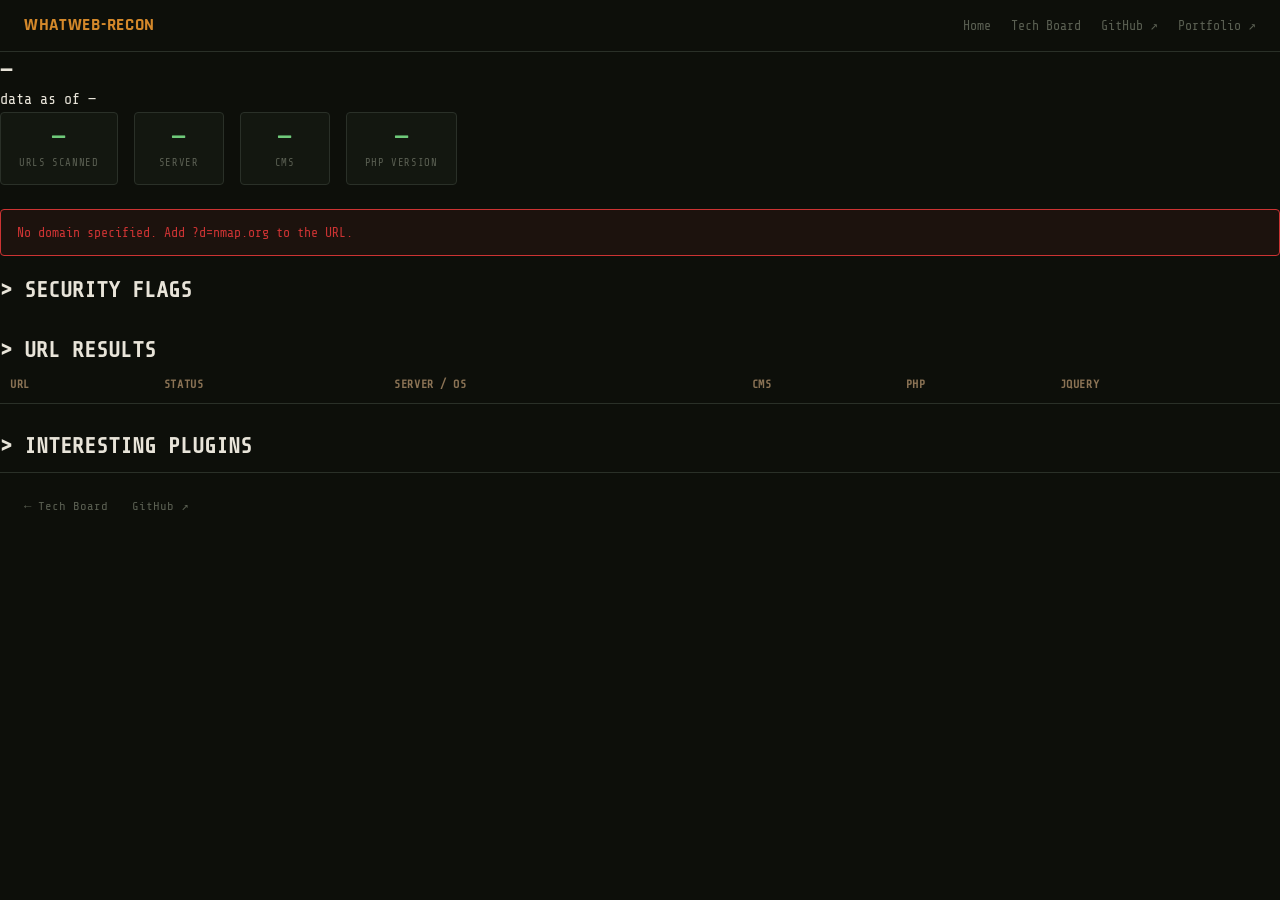
==== web/domain.html @ 3bff7454 "feat: initial build -- Tech Board, submission pipeline, 18-file standard" ====
<!DOCTYPE html>
<html lang="en">
<head>
  <meta charset="UTF-8">
  <meta name="viewport" content="width=device-width, initial-scale=1.0">
  <title>Domain Detail — WhatWeb Recon</title>
  <link rel="preconnect" href="https://fonts.googleapis.com">
  <link rel="preconnect" href="https://fonts.gstatic.com" crossorigin>
  <link href="https://fonts.googleapis.com/css2?family=Share+Tech+Mono&family=Rajdhani:wght@400;600;700&display=swap" rel="stylesheet">
  <link rel="stylesheet" href="assets/css/style.css">
</head>
<body>

<nav>
  <a class="nav-brand" href="index.html">WHATWEB-RECON</a>
  <div class="nav-links">
    <a href="index.html">Home</a>
    <a href="tech-board.html">Tech Board</a>
    <a href="https://github.com/fmfalgun/whatweb-recon" target="_blank" rel="noopener noreferrer">GitHub ↗</a>
    <a href="https://fmfalgun.github.io" target="_blank" rel="noopener noreferrer">Portfolio ↗</a>
  </div>
</nav>

<section class="domain-header">
  <h1 id="domain-title">—</h1>
  <p id="queried-at-line">data as of <span id="queried-at">—</span></p>
</section>

<div id="stats-row" class="stats-row">
  <div class="stat-badge"><span class="stat-value" id="stat-url-count">—</span><span class="stat-label">URLs Scanned</span></div>
  <div class="stat-badge"><span class="stat-value" id="stat-server">—</span><span class="stat-label">Server</span></div>
  <div class="stat-badge"><span class="stat-value" id="stat-cms">—</span><span class="stat-label">CMS</span></div>
  <div class="stat-badge"><span class="stat-value" id="stat-php">—</span><span class="stat-label">PHP Version</span></div>
</div>

<div id="error-box"><span id="error-message"></span></div>

<section class="section" id="section-exposure">
  <h2 class="section-title">&gt; SECURITY FLAGS</h2>
  <div id="exposure-flags-row" class="exposure-flags-row">
    <!-- JS injects flag badges: xmlrpc / cPanel / WHM / phpMyAdmin / phpPgAdmin -->
  </div>
</section>

<section class="section" id="section-results">
  <h2 class="section-title">&gt; URL RESULTS</h2>
  <table class="results-table" id="results-table">
    <thead>
      <tr>
        <th>URL</th>
        <th>Status</th>
        <th>Server / OS</th>
        <th>CMS</th>
        <th>PHP</th>
        <th>jQuery</th>
      </tr>
    </thead>
    <tbody id="results-tbody"><!-- JS fills this --></tbody>
  </table>
</section>

<section class="section" id="section-plugins">
  <h2 class="section-title">&gt; INTERESTING PLUGINS</h2>
  <div id="plugins-list" class="plugins-list"><!-- JS fills --></div>
</section>

<footer class="site-footer">
  <a href="tech-board.html">← Tech Board</a>
  <a href="https://github.com/fmfalgun/whatweb-recon" target="_blank" rel="noopener noreferrer">GitHub ↗</a>
</footer>

<script src="assets/js/domain.js"></script>
</body>
</html>
---- web/assets/css/style.css ----
/* =========================================================
   whatweb-recon — style.css
   ========================================================= */

/* ---------------------------------------------------------
   CSS variables
   --------------------------------------------------------- */
:root {
  --black:        #0D0F0A;
  --card:         #131710;
  --border:       #2A3028;
  --cream:        #E8E4D9;
  --dim:          #5A5F52;
  --amber:        #D4882A;
  --khaki:        #8B7355;
  --green:        #6FCA7A;
  --blue:         #7AA8CA;
  --red:          #CC3333;
  --font-mono:    'Share Tech Mono', 'Courier New', monospace;
  --font-display: 'Rajdhani', sans-serif;
}

/* ---------------------------------------------------------
   Reset / base
   --------------------------------------------------------- */
*, *::before, *::after {
  box-sizing: border-box;
  margin: 0;
  padding: 0;
}

html, body {
  background: var(--black);
  color: var(--cream);
  font-family: var(--font-mono);
  font-size: 15px;
  line-height: 1.6;
  min-height: 100vh;
}

a {
  color: var(--amber);
  text-decoration: none;
}

a:hover {
  text-decoration: underline;
}

/* ---------------------------------------------------------
   Nav
   --------------------------------------------------------- */
nav {
  position: sticky;
  top: 0;
  z-index: 100;
  display: flex;
  align-items: center;
  justify-content: space-between;
  background: var(--black);
  border-bottom: 1px solid var(--border);
  padding: 0 24px;
  height: 52px;
}

.nav-brand {
  color: var(--amber);
  font-family: var(--font-display);
  font-weight: 700;
  font-size: 1.15rem;
  text-decoration: none;
  letter-spacing: 0.04em;
}

.nav-brand:hover {
  text-decoration: none;
  opacity: 0.85;
}

.nav-links {
  display: flex;
  align-items: center;
  gap: 20px;
  list-style: none;
}

.nav-links a {
  color: var(--dim);
  text-decoration: none;
  font-size: 0.88rem;
  transition: color 0.15s;
}

.nav-links a:hover {
  color: var(--amber);
  text-decoration: none;
}

.nav-active {
  color: var(--amber) !important;
}

/* ---------------------------------------------------------
   Hero
   --------------------------------------------------------- */
.hero {
  background: var(--black);
  text-align: center;
  padding: 60px 20px;
  border-bottom: 1px solid var(--border);
}

.hero h1 {
  font-family: var(--font-display);
  font-size: 2.5rem;
  font-weight: 700;
  color: var(--cream);
  letter-spacing: 0.02em;
  margin-bottom: 12px;
}

.hero h1 span {
  color: var(--amber);
}

.hero-tagline {
  color: var(--dim);
  font-size: 0.95rem;
  margin-bottom: 28px;
  max-width: 560px;
  margin-left: auto;
  margin-right: auto;
}

.install-block {
  display: inline-block;
  background: var(--card);
  border: 1px solid var(--border);
  border-radius: 4px;
  padding: 10px 20px;
  margin-bottom: 28px;
  font-family: var(--font-mono);
  font-size: 0.88rem;
}

.install-cmd {
  color: var(--dim);
  letter-spacing: 0.02em;
}

.hero-cta-row {
  display: flex;
  align-items: center;
  justify-content: center;
  gap: 14px;
  flex-wrap: wrap;
}

.cta-btn {
  display: inline-block;
  background: var(--amber);
  color: var(--black);
  font-family: var(--font-display);
  font-weight: 700;
  font-size: 0.95rem;
  padding: 10px 24px;
  border-radius: 4px;
  text-decoration: none;
  letter-spacing: 0.03em;
  transition: opacity 0.15s;
}

.cta-btn:hover {
  opacity: 0.88;
  text-decoration: none;
}

.cta-ghost {
  display: inline-block;
  border: 1px solid var(--amber);
  color: var(--amber);
  font-family: var(--font-display);
  font-weight: 600;
  font-size: 0.95rem;
  padding: 10px 24px;
  border-radius: 4px;
  text-decoration: none;
  letter-spacing: 0.03em;
  transition: background 0.15s;
}

.cta-ghost:hover {
  background: rgba(212, 136, 42, 0.08);
  text-decoration: none;
}

/* ---------------------------------------------------------
   Layout — two-column grid (aside + main)
   --------------------------------------------------------- */
.layout {
  display: grid;
  grid-template-columns: 260px 1fr;
  gap: 0;
  max-width: 1280px;
  margin: 0 auto;
  padding: 32px 24px;
  align-items: start;
}

.info-panel {
  position: sticky;
  top: 60px;
  padding-right: 28px;
}

.panel-block {
  margin-bottom: 28px;
}

.panel-heading {
  font-family: var(--font-display);
  font-weight: 700;
  font-size: 0.8rem;
  color: var(--dim);
  text-transform: uppercase;
  letter-spacing: 0.08em;
  margin-bottom: 8px;
  border-bottom: 1px solid var(--border);
  padding-bottom: 4px;
}

.panel-text {
  color: var(--dim);
  font-size: 0.82rem;
  line-height: 1.65;
}

.panel-list {
  list-style: none;
  padding: 0;
  margin: 0;
}

.panel-list li {
  color: var(--dim);
  font-size: 0.82rem;
  padding: 3px 0;
  border-bottom: 1px solid var(--border);
}

.panel-list li:last-child {
  border-bottom: none;
}

.inline-code {
  font-family: var(--font-mono);
  font-size: 0.8rem;
  background: var(--card);
  border: 1px solid var(--border);
  border-radius: 3px;
  padding: 1px 5px;
  color: var(--green);
}

.home-main {
  min-width: 0;
}

.home-panel {
  background: var(--card);
  border: 1px solid var(--border);
  border-radius: 4px;
  padding: 20px;
  margin-bottom: 24px;
}

/* ---------------------------------------------------------
   Architecture diagram
   --------------------------------------------------------- */
.arch-diagram {
  display: flex;
  flex-direction: column;
  align-items: center;
  gap: 6px;
  padding: 16px 0;
}

.arch-box {
  background: var(--card);
  border: 1px solid var(--border);
  padding: 8px 16px;
  text-align: center;
  border-radius: 4px;
  font-family: var(--font-mono);
  font-size: 0.8rem;
  color: var(--cream);
  min-width: 180px;
}

.arch-arrow {
  color: var(--dim);
  font-size: 1rem;
  line-height: 1;
}

.arch-cache {
  border-color: var(--khaki);
}

.arch-sub {
  font-size: 0.7rem;
  color: var(--dim);
  margin-top: 2px;
}

.input-box {
  border-color: var(--amber);
}

.output-box {
  border-color: var(--green);
}

.engine-box {
  border-color: var(--blue);
}

.cache-label {
  color: var(--khaki);
  font-size: 0.8rem;
}

.cache-sub {
  color: var(--dim);
  font-size: 0.7rem;
}

/* ---------------------------------------------------------
   Code blocks
   --------------------------------------------------------- */
.code-block {
  background: var(--card);
  border: 1px solid var(--border);
  padding: 16px;
  font-family: var(--font-mono);
  font-size: 0.82rem;
  white-space: pre;
  overflow-x: auto;
  color: var(--green);
  border-radius: 4px;
  line-height: 1.55;
}

.code-comment {
  color: var(--dim);
}

.json-key {
  color: var(--blue);
}

.json-str {
  color: var(--amber);
}

.json-bool {
  color: var(--red);
}

.json-num {
  color: var(--green);
}

/* ---------------------------------------------------------
   Board header, stats, search
   --------------------------------------------------------- */
.board-header {
  display: flex;
  align-items: baseline;
  justify-content: space-between;
  flex-wrap: wrap;
  gap: 12px;
  margin-bottom: 16px;
}

.board-stats {
  display: flex;
  align-items: center;
  gap: 20px;
  flex-wrap: wrap;
}

.board-stats .stat-badge {
  display: flex;
  flex-direction: column;
  align-items: center;
}

.board-stats .stat-value {
  font-family: var(--font-display);
  font-size: 1.4rem;
  font-weight: 700;
  color: var(--green);
  line-height: 1.1;
}

.board-stats .stat-label {
  font-size: 0.7rem;
  color: var(--dim);
  text-transform: uppercase;
  letter-spacing: 0.06em;
}

.board-search-row {
  margin-bottom: 20px;
}

.board-search {
  width: 100%;
  background: var(--card);
  border: 1px solid var(--border);
  border-radius: 4px;
  padding: 9px 14px;
  font-family: var(--font-mono);
  font-size: 0.88rem;
  color: var(--cream);
  outline: none;
  transition: border-color 0.15s;
}

.board-search::placeholder {
  color: var(--dim);
}

.board-search:focus {
  border-color: var(--amber);
  outline: 2px solid rgba(212, 136, 42, 0.25);
  outline-offset: 0;
}

/* ---------------------------------------------------------
   Tech Board grid
   --------------------------------------------------------- */
.tech-board-grid {
  display: grid;
  grid-template-columns: repeat(auto-fill, minmax(320px, 1fr));
  gap: 16px;
}

.tech-card {
  background: var(--card);
  border: 1px solid var(--border);
  border-radius: 4px;
  padding: 16px;
  display: flex;
  flex-direction: column;
  gap: 10px;
  transition: border-color 0.15s;
}

.tech-card:hover {
  border-color: var(--amber);
}

.tech-card-header {
  display: flex;
  align-items: center;
  justify-content: space-between;
  gap: 10px;
}

.tech-card-domain {
  color: var(--amber);
  font-family: var(--font-display);
  font-weight: 700;
  font-size: 1.1rem;
  text-decoration: none;
  letter-spacing: 0.02em;
  overflow: hidden;
  text-overflow: ellipsis;
  white-space: nowrap;
}

.tech-card-domain:hover {
  text-decoration: underline;
}

.tech-card-meta {
  display: flex;
  align-items: flex-start;
  gap: 14px;
  flex-wrap: wrap;
}

.meta-item {
  display: flex;
  flex-direction: column;
  gap: 2px;
}

.meta-label {
  color: var(--dim);
  font-size: 0.75rem;
  display: block;
  text-transform: lowercase;
  letter-spacing: 0.04em;
}

.tech-card-footer {
  display: flex;
  align-items: center;
  justify-content: space-between;
  gap: 10px;
  margin-top: auto;
  padding-top: 6px;
  border-top: 1px solid var(--border);
}

.submitter {
  color: var(--dim);
  font-size: 0.78rem;
  overflow: hidden;
  text-overflow: ellipsis;
  white-space: nowrap;
}

.card-detail-link {
  color: var(--amber);
  text-decoration: none;
  font-size: 0.8rem;
  white-space: nowrap;
  flex-shrink: 0;
}

.card-detail-link:hover {
  text-decoration: underline;
}

/* ---------------------------------------------------------
   Badges (shared base)
   --------------------------------------------------------- */
.method-badge,
.cms-badge,
.php-badge,
.server-badge,
.url-count {
  font-size: 0.72rem;
  padding: 2px 6px;
  border-radius: 3px;
  font-family: var(--font-mono);
  display: inline-block;
  border: 1px solid transparent;
  line-height: 1.5;
}

/* Method badges */
.method-whatweb {
  color: var(--green);
  border-color: var(--green);
}

.method-fallback {
  color: var(--amber);
  border-color: var(--amber);
}

/* CMS badges */
.cms-none {
  color: var(--dim);
  border-color: transparent;
}

.cms-wordpress {
  color: var(--blue);
  border-color: var(--blue);
}

.cms-other {
  color: var(--green);
  border-color: var(--green);
}

/* PHP badges */
.php-none {
  color: var(--dim);
  border-color: transparent;
}

.php-ok {
  color: var(--green);
  border-color: transparent;
}

.php-eol {
  color: var(--red);
  border-color: var(--red);
  font-weight: bold;
}

/* Server / URL badges */
.server-badge {
  color: var(--blue);
  border-color: transparent;
}

.url-count {
  color: var(--dim);
  border-color: transparent;
}

/* ---------------------------------------------------------
   Plugin tags
   --------------------------------------------------------- */
.plugin-tags {
  display: flex;
  flex-wrap: wrap;
  gap: 6px;
  margin-top: 8px;
}

.plugin-tag {
  font-size: 0.72rem;
  padding: 2px 7px;
  border-radius: 3px;
  font-family: var(--font-mono);
  border: 1px solid var(--border);
  color: var(--dim);
  display: inline-block;
}

.plugin-warn {
  color: var(--amber);
  border-color: var(--amber);
}

/* ---------------------------------------------------------
   Stats row (domain.html)
   --------------------------------------------------------- */
#stats-row,
.stats-row {
  display: flex;
  flex-wrap: wrap;
  align-items: flex-start;
  gap: 16px;
  margin-bottom: 24px;
}

.stat-badge {
  display: flex;
  flex-direction: column;
  align-items: center;
  background: var(--card);
  border: 1px solid var(--border);
  border-radius: 4px;
  padding: 12px 18px;
  min-width: 90px;
}

.stat-value {
  font-family: var(--font-display);
  font-size: 1.6rem;
  font-weight: 700;
  color: var(--green);
  line-height: 1.1;
}

.stat-label {
  font-size: 0.7rem;
  color: var(--dim);
  text-transform: uppercase;
  letter-spacing: 0.06em;
  margin-top: 4px;
}

/* ---------------------------------------------------------
   Exposure flags
   --------------------------------------------------------- */
.exposure-flags-row {
  display: flex;
  flex-wrap: wrap;
  gap: 8px;
  margin-bottom: 24px;
}

.flag-badge {
  font-size: 0.78rem;
  padding: 4px 10px;
  border-radius: 3px;
  font-family: var(--font-mono);
  border: 1px solid transparent;
  display: inline-block;
}

.flag-exposed {
  color: var(--red);
  border-color: var(--red);
}

.flag-safe {
  color: var(--green);
  border-color: var(--green);
}

/* ---------------------------------------------------------
   Results table
   --------------------------------------------------------- */
.results-table {
  width: 100%;
  border-collapse: collapse;
  font-family: var(--font-mono);
  font-size: 0.82rem;
  margin-bottom: 24px;
}

.results-table thead th {
  color: var(--khaki);
  font-size: 0.78rem;
  font-weight: 600;
  text-align: left;
  padding: 8px 10px;
  border-bottom: 1px solid var(--border);
  text-transform: uppercase;
  letter-spacing: 0.05em;
  white-space: nowrap;
}

.results-table tbody tr {
  border-bottom: 1px solid var(--border);
  transition: background 0.1s;
}

.results-table tbody tr:hover {
  background: var(--card);
}

.results-table tbody td {
  padding: 8px 10px;
  color: var(--cream);
  vertical-align: top;
}

.td-url {
  word-break: break-all;
  max-width: 260px;
}

.td-status {
  font-weight: bold;
  white-space: nowrap;
}

.td-server { color: var(--blue); }
.td-cms    { color: var(--cream); }
.td-php    { white-space: nowrap; }
.td-jquery { color: var(--dim); }

.status-2xx   { color: var(--green); }
.status-3xx   { color: var(--amber); }
.status-other { color: var(--dim); }

.php-eol-cell {
  color: var(--red);
  font-weight: bold;
}

/* ---------------------------------------------------------
   Plugins list
   --------------------------------------------------------- */
.plugins-list {
  display: flex;
  flex-wrap: wrap;
  gap: 8px;
  margin-top: 8px;
}

.empty {
  color: var(--dim);
  font-style: italic;
  font-size: 0.85rem;
}

/* ---------------------------------------------------------
   HOF CTA card
   --------------------------------------------------------- */
.hof-cta-card {
  background: var(--card);
  border: 1px solid var(--border);
  border-radius: 4px;
  padding: 20px 24px;
  margin-bottom: 24px;
}

.hof-cta-label {
  font-family: var(--font-display);
  font-weight: 700;
  font-size: 1rem;
  color: var(--amber);
  margin-bottom: 6px;
}

.hof-cta-desc {
  color: var(--dim);
  font-size: 0.85rem;
  line-height: 1.6;
}

/* ---------------------------------------------------------
   Error box
   --------------------------------------------------------- */
#error-box {
  display: none;
  border: 1px solid var(--red);
  color: var(--red);
  background: rgba(204, 51, 51, 0.08);
  padding: 12px 16px;
  border-radius: 4px;
  margin: 16px 0;
  font-size: 0.88rem;
}

/* ---------------------------------------------------------
   Footer
   --------------------------------------------------------- */
.site-footer {
  display: flex;
  flex-direction: row;
  align-items: center;
  gap: 24px;
  flex-wrap: wrap;
  border-top: 1px solid var(--border);
  padding: 24px;
  color: var(--dim);
  font-size: 0.82rem;
  margin-top: auto;
}

.site-footer a {
  color: var(--dim);
  text-decoration: none;
  transition: color 0.15s;
}

.site-footer a:hover {
  color: var(--amber);
  text-decoration: none;
}

/* ---------------------------------------------------------
   Responsive — tablet (≤ 900px)
   --------------------------------------------------------- */
@media (max-width: 900px) {
  .layout {
    grid-template-columns: 1fr;
    padding: 20px 16px;
  }

  .info-panel {
    position: static;
    padding-right: 0;
    margin-bottom: 24px;
  }
}

/* ---------------------------------------------------------
   Responsive — mobile (≤ 600px)
   --------------------------------------------------------- */
@media (max-width: 600px) {
  nav {
    flex-direction: column;
    height: auto;
    padding: 10px 16px;
    gap: 8px;
  }

  .nav-links {
    gap: 12px;
  }

  .hero {
    padding: 36px 16px;
  }

  .hero h1 {
    font-size: 1.7rem;
  }

  .tech-board-grid {
    grid-template-columns: 1fr;
  }

  .layout {
    padding: 16px 12px;
  }

  .results-table {
    font-size: 0.75rem;
  }

  .results-table thead th,
  .results-table tbody td {
    padding: 6px 6px;
  }

  .td-url {
    max-width: 140px;
  }
}
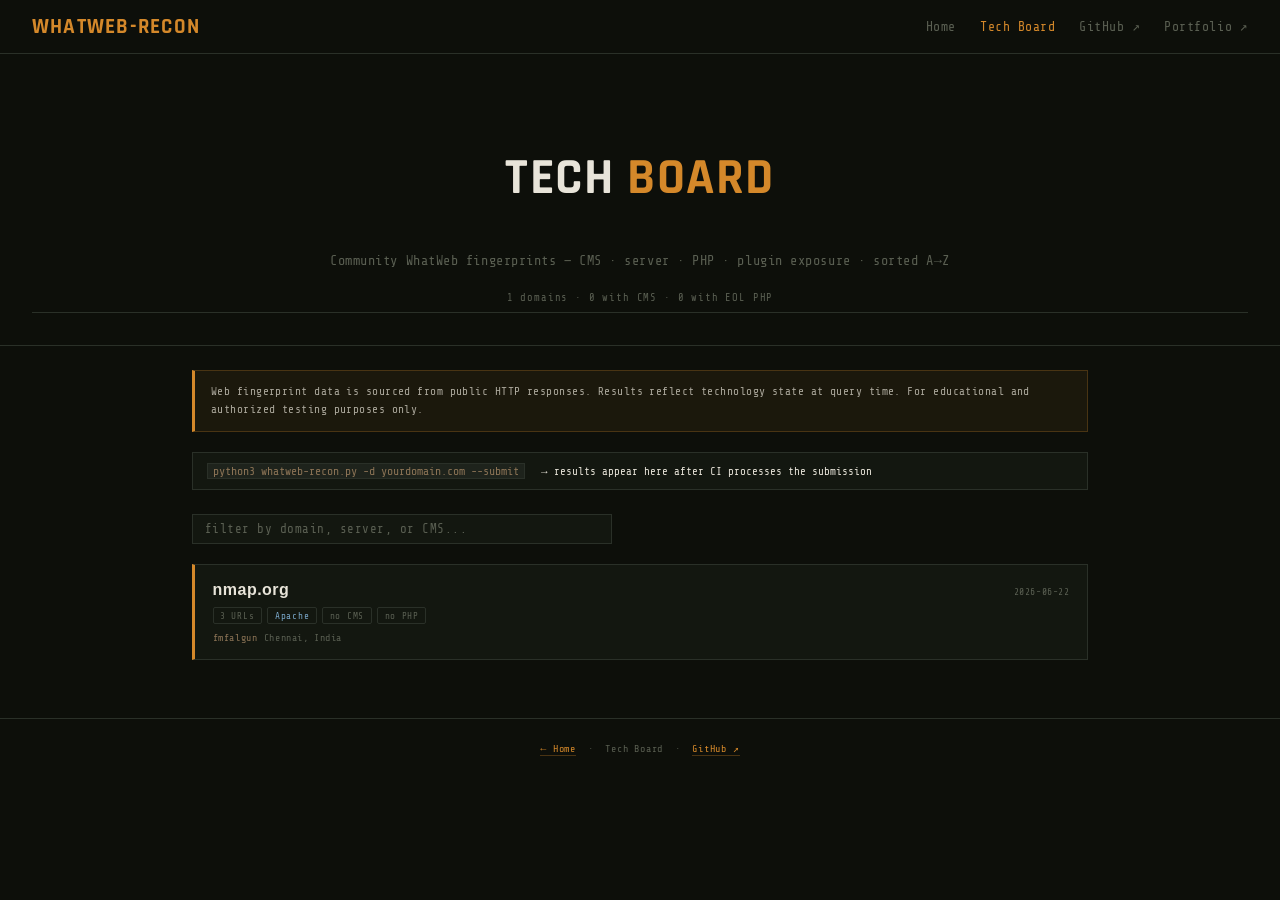
==== commit 8c0a8552: "fix: align frontend with dig-recon baseline — domain-card, hof-subheader, es-row patterns" ====
--- a/web/domain.html
+++ b/web/domain.html
@@ -3,7 +3,7 @@
 <head>
   <meta charset="UTF-8">
   <meta name="viewport" content="width=device-width, initial-scale=1.0">
-  <title>Domain Detail — WhatWeb Recon</title>
+  <title>Domain Detail — whatweb-recon</title>
   <link rel="preconnect" href="https://fonts.googleapis.com">
   <link rel="preconnect" href="https://fonts.gstatic.com" crossorigin>
   <link href="https://fonts.googleapis.com/css2?family=Share+Tech+Mono&family=Rajdhani:wght@400;600;700&display=swap" rel="stylesheet">
@@ -21,51 +21,56 @@
   </div>
 </nav>
 
-<section class="domain-header">
-  <h1 id="domain-title">—</h1>
-  <p id="queried-at-line">data as of <span id="queried-at">—</span></p>
-</section>
-
-<div id="stats-row" class="stats-row">
-  <div class="stat-badge"><span class="stat-value" id="stat-url-count">—</span><span class="stat-label">URLs Scanned</span></div>
-  <div class="stat-badge"><span class="stat-value" id="stat-server">—</span><span class="stat-label">Server</span></div>
-  <div class="stat-badge"><span class="stat-value" id="stat-cms">—</span><span class="stat-label">CMS</span></div>
-  <div class="stat-badge"><span class="stat-value" id="stat-php">—</span><span class="stat-label">PHP Version</span></div>
+<div class="domain-header">
+  <span class="domain-name-display" id="domain-name-display">—</span>
+  <span class="domain-contributor" id="contributor-meta"></span>
 </div>
 
-<div id="error-box"><span id="error-message"></span></div>
-
-<section class="section" id="section-exposure">
-  <h2 class="section-title">&gt; SECURITY FLAGS</h2>
-  <div id="exposure-flags-row" class="exposure-flags-row">
-    <!-- JS injects flag badges: xmlrpc / cPanel / WHM / phpMyAdmin / phpPgAdmin -->
+<section id="stats-row" class="stats-row">
+  <div class="stat-badge">
+    <span class="stat-value" id="val-url-count">—</span>
+    <span class="stat-label">URLs Scanned</span>
+  </div>
+  <div class="stat-badge">
+    <span class="stat-value" id="val-server">—</span>
+    <span class="stat-label">Server</span>
+  </div>
+  <div class="stat-badge">
+    <span class="stat-value" id="val-cms">—</span>
+    <span class="stat-label">CMS</span>
+  </div>
+  <div class="stat-badge">
+    <span class="stat-value" id="val-php">—</span>
+    <span class="stat-label">PHP</span>
   </div>
 </section>
 
-<section class="section" id="section-results">
-  <h2 class="section-title">&gt; URL RESULTS</h2>
-  <table class="results-table" id="results-table">
-    <thead>
-      <tr>
-        <th>URL</th>
-        <th>Status</th>
-        <th>Server / OS</th>
-        <th>CMS</th>
-        <th>PHP</th>
-        <th>jQuery</th>
-      </tr>
-    </thead>
-    <tbody id="results-tbody"><!-- JS fills this --></tbody>
-  </table>
-</section>
+<main>
 
-<section class="section" id="section-plugins">
-  <h2 class="section-title">&gt; INTERESTING PLUGINS</h2>
-  <div id="plugins-list" class="plugins-list"><!-- JS fills --></div>
-</section>
+  <p id="queried-at-line">data as of <span id="queried-at">—</span></p>
+
+  <div class="section" id="section-flags">
+    <h2 class="section-title">Security Flags</h2>
+    <div id="flags-grid" class="email-security-grid"></div>
+  </div>
+
+  <div class="section" id="section-results">
+    <h2 class="section-title">URL Results</h2>
+    <div id="results-grid" class="records-grid"></div>
+  </div>
+
+  <div class="section" id="section-plugins">
+    <h2 class="section-title">Interesting Plugins</h2>
+    <div id="plugins-list" class="card-stats"></div>
+  </div>
+
+  <div id="error-box" style="display:none"><span id="error-message"></span></div>
+
+</main>
 
 <footer class="site-footer">
   <a href="tech-board.html">← Tech Board</a>
+  &nbsp;·&nbsp; whatweb-recon &nbsp;·&nbsp;
   <a href="https://github.com/fmfalgun/whatweb-recon" target="_blank" rel="noopener noreferrer">GitHub ↗</a>
 </footer>
 
--- a/web/assets/css/style.css
+++ b/web/assets/css/style.css
@@ -1,907 +1,1097 @@
-/* =========================================================
-   whatweb-recon — style.css
-   ========================================================= */
-
-/* ---------------------------------------------------------
-   CSS variables
-   --------------------------------------------------------- */
+/* whois-extracter — tactical dark (FM//SEC palette) */
+
 :root {
-  --black:        #0D0F0A;
-  --card:         #131710;
-  --border:       #2A3028;
-  --cream:        #E8E4D9;
-  --dim:          #5A5F52;
-  --amber:        #D4882A;
-  --khaki:        #8B7355;
-  --green:        #6FCA7A;
-  --blue:         #7AA8CA;
-  --red:          #CC3333;
-  --font-mono:    'Share Tech Mono', 'Courier New', monospace;
+  --black:  #0D0F0A;
+  --card:   #131710;
+  --border: #2A3028;
+  --cream:  #E8E4D9;
+  --dim:    #5A5F52;
+  --amber:  #D4882A;
+  --khaki:  #8B7355;
+  --green:  #6FCA7A;
+  --blue:   #7AA8CA;
+  --red:    #CC3333;
+  --font-mono: 'Share Tech Mono', 'Courier New', monospace;
   --font-display: 'Rajdhani', sans-serif;
 }
 
-/* ---------------------------------------------------------
-   Reset / base
-   --------------------------------------------------------- */
-*, *::before, *::after {
-  box-sizing: border-box;
+* { box-sizing: border-box; }
+
+body {
+  background-color: var(--black);
+  font-family: var(--font-mono);
+  color: var(--cream);
   margin: 0;
-  padding: 0;
-}
-
-html, body {
-  background: var(--black);
+}
+
+/* ── Header ─────────────────────────────────────────────────────────── */
+
+header {
+  background-color: var(--card);
+  padding: 14px 24px;
+  border-bottom: 1px solid var(--border);
+  display: flex;
+  align-items: center;
+  justify-content: space-between;
+}
+
+/* ── Outer layout (stats live outside <main>) ───────────────────────── */
+
+#stats-row {
+  max-width: 960px;
+  margin: 2rem auto 0;
+  padding: 0 2rem;
+}
+
+main {
+  max-width: 960px;
+  margin: 0 auto;
+  padding: 1.5rem 2rem 3rem;
+}
+
+/* ── Stats row ──────────────────────────────────────────────────────── */
+
+.stats-row {
+  display: flex;
+  gap: 1rem;
+  flex-wrap: wrap;
+  margin-bottom: 0;
+}
+
+.stat-badge {
+  background-color: var(--card);
+  border: 1px solid var(--border);
+  border-top: 2px solid var(--amber);
+  padding: .9rem 1.4rem;
+  text-align: center;
+  flex: 1;
+  min-width: 120px;
+}
+
+.stat-value {
+  font-family: var(--font-display);
+  font-size: 2rem;
+  font-weight: 700;
+  color: var(--amber);
+  display: block;
+  letter-spacing: .04em;
+}
+
+.stat-label {
+  font-family: var(--font-mono);
+  font-size: .6rem;
+  letter-spacing: .15em;
+  text-transform: uppercase;
+  color: var(--dim);
+  display: block;
+  margin-top: .25rem;
+}
+
+/* ── Queried-at metadata line ───────────────────────────────────────── */
+
+#queried-at-line {
+  font-size: .62rem;
+  letter-spacing: .08em;
+  color: var(--dim);
+  margin: 1.25rem 0 2rem;
+}
+
+#queried-at-line span { color: var(--khaki); }
+
+/* ── Sections ───────────────────────────────────────────────────────── */
+
+.section {
+  margin-bottom: 2.5rem;
+}
+
+.section-title {
+  font-family: var(--font-mono);
+  font-size: .68rem;
+  font-weight: normal;
+  letter-spacing: .2em;
+  color: var(--khaki);
+  margin-bottom: .8rem;
+  padding-bottom: .5rem;
+  border-bottom: 1px solid var(--border);
+  text-transform: uppercase;
+}
+
+.section-title.direct   { color: var(--green); }
+.section-title.wildcard { color: var(--blue); }
+.section-title.leak     { color: var(--red); }
+
+.section-note {
+  font-size: .63rem;
+  letter-spacing: .06em;
+  color: var(--dim);
+  margin-bottom: .8rem;
+  font-style: italic;
+}
+
+.section-tooltip {
+  cursor: help;
+  opacity: .55;
+  font-style: normal;
+}
+
+/* ── Entry list ─────────────────────────────────────────────────────── */
+
+.entry-list {
+  border-left: 2px solid var(--border);
+  padding-left: 1rem;
+}
+
+.entry {
+  display: flex;
+  align-items: center;
+  gap: 12px;
+  padding: .5rem 0;
+  border-bottom: 1px solid rgba(42,48,40,.5);
+}
+
+.entry:last-child { border-bottom: none; }
+
+.entry-name {
+  flex: 1;
   color: var(--cream);
-  font-family: var(--font-mono);
-  font-size: 15px;
-  line-height: 1.6;
-  min-height: 100vh;
-}
-
-a {
+  font-size: .82rem;
+  letter-spacing: .02em;
+}
+
+.entry-issuer {
+  color: var(--dim);
+  font-size: .7rem;
+  min-width: 140px;
+}
+
+.entry-dates {
+  color: var(--dim);
+  font-size: .67rem;
+  min-width: 180px;
+}
+
+.entry-link {
+  font-size: .63rem;
+  letter-spacing: .08em;
   color: var(--amber);
   text-decoration: none;
-}
-
-a:hover {
-  text-decoration: underline;
-}
-
-/* ---------------------------------------------------------
-   Nav
-   --------------------------------------------------------- */
+  border-bottom: 1px solid rgba(212,136,42,.35);
+  padding-bottom: 1px;
+  transition: border-color .2s;
+}
+
+.entry-link:hover { border-color: var(--amber); }
+
+.empty {
+  color: var(--dim);
+  font-size: .75rem;
+  font-style: italic;
+}
+
+/* ── Error box ──────────────────────────────────────────────────────── */
+
+#error-box {
+  display: none;
+  border: 1px solid var(--red);
+  border-left: 3px solid var(--red);
+  background: rgba(204,51,51,.06);
+  color: var(--red);
+  font-size: .75rem;
+  padding: .75rem 1rem;
+  margin: 1.5rem 2rem;
+}
+
+/* ── Footer ─────────────────────────────────────────────────────────── */
+
+footer {
+  font-family: var(--font-mono);
+  font-size: .63rem;
+  letter-spacing: .08em;
+  color: var(--dim);
+  text-align: center;
+  padding: 1.5rem 2rem;
+  border-top: 1px solid var(--border);
+}
+
+.footer-sep { margin: 0 .5rem; opacity: .4; }
+
+footer a {
+  color: var(--amber);
+  text-decoration: none;
+  border-bottom: 1px solid rgba(212,136,42,.3);
+  padding-bottom: 1px;
+  transition: border-color .2s;
+}
+
+footer a:hover { border-color: var(--amber); }
+
+/* ── Nav (consistent across all pages — matches portfolio) ──────────── */
+
 nav {
+  display: flex;
+  align-items: center;
+  justify-content: space-between;
+  padding: .85rem 2rem;
+  border-bottom: 1px solid var(--border);
+  background: var(--black);
   position: sticky;
   top: 0;
   z-index: 100;
-  display: flex;
-  align-items: center;
-  justify-content: space-between;
-  background: var(--black);
-  border-bottom: 1px solid var(--border);
-  padding: 0 24px;
-  height: 52px;
 }
 
 .nav-brand {
+  font-family: var(--font-display);
+  font-size: 1.3rem;
+  font-weight: 700;
   color: var(--amber);
-  font-family: var(--font-display);
-  font-weight: 700;
-  font-size: 1.15rem;
+  letter-spacing: .06em;
   text-decoration: none;
-  letter-spacing: 0.04em;
-}
-
-.nav-brand:hover {
+}
+
+.nav-links { display: flex; gap: 1.5rem; }
+
+.nav-links a {
+  color: var(--dim);
   text-decoration: none;
-  opacity: 0.85;
-}
-
-.nav-links {
-  display: flex;
-  align-items: center;
-  gap: 20px;
-  list-style: none;
-}
-
-.nav-links a {
-  color: var(--dim);
-  text-decoration: none;
-  font-size: 0.88rem;
-  transition: color 0.15s;
-}
-
-.nav-links a:hover {
-  color: var(--amber);
-  text-decoration: none;
-}
-
-.nav-active {
-  color: var(--amber) !important;
-}
-
-/* ---------------------------------------------------------
-   Hero
-   --------------------------------------------------------- */
+  font-family: var(--font-mono);
+  font-size: .82rem;
+  letter-spacing: .04em;
+  transition: color .2s;
+}
+
+.nav-links a:hover { color: var(--amber); }
+.nav-active { color: var(--amber) !important; pointer-events: none; }
+
+/* ── Hero (home page) ───────────────────────────────────────────────── */
+
 .hero {
-  background: var(--black);
+  padding: 3rem 2rem 2rem;
   text-align: center;
-  padding: 60px 20px;
   border-bottom: 1px solid var(--border);
 }
 
 .hero h1 {
   font-family: var(--font-display);
-  font-size: 2.5rem;
+  font-size: clamp(2rem, 5vw, 3.2rem);
   font-weight: 700;
   color: var(--cream);
-  letter-spacing: 0.02em;
-  margin-bottom: 12px;
-}
-
-.hero h1 span {
-  color: var(--amber);
-}
-
-.hero-tagline {
-  color: var(--dim);
-  font-size: 0.95rem;
-  margin-bottom: 28px;
-  max-width: 560px;
-  margin-left: auto;
-  margin-right: auto;
+  letter-spacing: .03em;
+}
+
+.hero h1 span { color: var(--amber); }
+
+.hero > p {
+  color: var(--dim);
+  font-family: var(--font-mono);
+  font-size: .85rem;
+  margin-top: .6rem;
+  letter-spacing: .04em;
 }
 
 .install-block {
+  margin: 1.75rem auto 0;
   display: inline-block;
   background: var(--card);
   border: 1px solid var(--border);
-  border-radius: 4px;
-  padding: 10px 20px;
-  margin-bottom: 28px;
-  font-family: var(--font-mono);
-  font-size: 0.88rem;
+  border-left: 3px solid var(--amber);
+  padding: .7rem 1.25rem;
 }
 
 .install-cmd {
-  color: var(--dim);
-  letter-spacing: 0.02em;
+  font-family: var(--font-mono);
+  font-size: .9rem;
+  color: var(--green);
+  letter-spacing: .04em;
 }
 
 .hero-cta-row {
   display: flex;
-  align-items: center;
   justify-content: center;
-  gap: 14px;
+  gap: 1rem;
+  margin-top: 1.5rem;
   flex-wrap: wrap;
 }
 
 .cta-btn {
-  display: inline-block;
+  font-family: var(--font-mono);
+  font-size: .78rem;
+  letter-spacing: .1em;
+  color: var(--black);
   background: var(--amber);
-  color: var(--black);
-  font-family: var(--font-display);
-  font-weight: 700;
-  font-size: 0.95rem;
-  padding: 10px 24px;
-  border-radius: 4px;
+  padding: .55rem 1.25rem;
   text-decoration: none;
-  letter-spacing: 0.03em;
-  transition: opacity 0.15s;
-}
-
-.cta-btn:hover {
-  opacity: 0.88;
+  border: 1px solid var(--amber);
+  transition: opacity .2s;
+}
+.cta-btn:hover { opacity: .85; color: var(--black); }
+
+.cta-ghost {
+  font-family: var(--font-mono);
+  font-size: .78rem;
+  letter-spacing: .1em;
+  color: var(--amber);
+  border: 1px solid rgba(212,136,42,.4);
+  padding: .55rem 1.25rem;
   text-decoration: none;
-}
-
-.cta-ghost {
-  display: inline-block;
-  border: 1px solid var(--amber);
-  color: var(--amber);
-  font-family: var(--font-display);
-  font-weight: 600;
-  font-size: 0.95rem;
-  padding: 10px 24px;
-  border-radius: 4px;
-  text-decoration: none;
-  letter-spacing: 0.03em;
-  transition: background 0.15s;
-}
-
-.cta-ghost:hover {
-  background: rgba(212, 136, 42, 0.08);
-  text-decoration: none;
-}
-
-/* ---------------------------------------------------------
-   Layout — two-column grid (aside + main)
-   --------------------------------------------------------- */
+  transition: border-color .2s;
+}
+.cta-ghost:hover { border-color: var(--amber); color: var(--amber); }
+
+/* ── Two-column layout (home page) ─────────────────────────────────── */
+
 .layout {
   display: grid;
   grid-template-columns: 260px 1fr;
-  gap: 0;
   max-width: 1280px;
   margin: 0 auto;
-  padding: 32px 24px;
   align-items: start;
 }
+
+.layout main {
+  max-width: none;
+  margin: 0;
+  padding: 2rem 1.75rem 4rem;
+  min-width: 0;
+}
+
+/* ── Info panel (sticky left sidebar) ──────────────────────────────── */
 
 .info-panel {
   position: sticky;
-  top: 60px;
-  padding-right: 28px;
-}
+  top: 53px;
+  height: calc(100vh - 53px);
+  overflow-y: auto;
+  overflow-x: hidden;
+  border-right: 1px solid var(--border);
+  padding: 1.5rem 1.25rem;
+  display: flex;
+  flex-direction: column;
+  gap: 1.75rem;
+  scrollbar-width: thin;
+  scrollbar-color: var(--border) transparent;
+}
+.info-panel::-webkit-scrollbar { width: 4px; }
+.info-panel::-webkit-scrollbar-thumb { background: var(--border); }
 
 .panel-block {
-  margin-bottom: 28px;
+  display: flex;
+  flex-direction: column;
+  gap: .65rem;
 }
 
 .panel-heading {
-  font-family: var(--font-display);
-  font-weight: 700;
-  font-size: 0.8rem;
-  color: var(--dim);
+  font-family: var(--font-mono);
+  font-size: .7rem;
+  color: var(--amber);
+  letter-spacing: .14em;
   text-transform: uppercase;
-  letter-spacing: 0.08em;
-  margin-bottom: 8px;
+  padding-bottom: .4rem;
   border-bottom: 1px solid var(--border);
-  padding-bottom: 4px;
 }
 
 .panel-text {
-  color: var(--dim);
-  font-size: 0.82rem;
+  font-family: var(--font-mono);
+  font-size: .75rem;
+  color: var(--dim);
   line-height: 1.65;
 }
 
+.panel-text .hl { color: var(--cream); }
+.panel-text .inline-code,
+.inline-code {
+  font-family: var(--font-mono);
+  font-size: .72rem;
+  background: rgba(42,48,40,.5);
+  color: var(--khaki);
+  padding: .05rem .3rem;
+  border: 1px solid var(--border);
+}
+
 .panel-list {
+  font-family: var(--font-mono);
+  font-size: .73rem;
+  color: var(--dim);
+  line-height: 1.7;
   list-style: none;
   padding: 0;
-  margin: 0;
-}
-
-.panel-list li {
-  color: var(--dim);
-  font-size: 0.82rem;
-  padding: 3px 0;
-  border-bottom: 1px solid var(--border);
-}
-
-.panel-list li:last-child {
-  border-bottom: none;
-}
-
-.inline-code {
-  font-family: var(--font-mono);
-  font-size: 0.8rem;
-  background: var(--card);
-  border: 1px solid var(--border);
-  border-radius: 3px;
-  padding: 1px 5px;
-  color: var(--green);
-}
-
-.home-main {
-  min-width: 0;
-}
-
-.home-panel {
-  background: var(--card);
-  border: 1px solid var(--border);
-  border-radius: 4px;
-  padding: 20px;
-  margin-bottom: 24px;
-}
-
-/* ---------------------------------------------------------
-   Architecture diagram
-   --------------------------------------------------------- */
+}
+
+.panel-list li::before {
+  content: '▸ ';
+  color: var(--amber);
+  font-size: .65rem;
+}
+
+/* ── Arch diagram ───────────────────────────────────────────────────── */
+
 .arch-diagram {
   display: flex;
   flex-direction: column;
   align-items: center;
-  gap: 6px;
-  padding: 16px 0;
+  gap: .28rem;
+  font-family: var(--font-mono);
+  font-size: .7rem;
 }
 
 .arch-box {
-  background: var(--card);
+  width: 100%;
+  background: rgba(42,48,40,.4);
   border: 1px solid var(--border);
-  padding: 8px 16px;
+  padding: .4rem .6rem;
+  color: var(--cream);
   text-align: center;
-  border-radius: 4px;
-  font-family: var(--font-mono);
-  font-size: 0.8rem;
-  color: var(--cream);
-  min-width: 180px;
-}
-
-.arch-arrow {
-  color: var(--dim);
-  font-size: 1rem;
-  line-height: 1;
-}
+  font-size: .68rem;
+  letter-spacing: .05em;
+  display: flex;
+  flex-direction: column;
+  gap: .1rem;
+}
+
+.arch-sub  { color: var(--dim); font-size: .6rem; }
+.input-box  { border-color: var(--amber); color: var(--amber); }
+.output-box { border-color: var(--blue);  color: var(--blue);  font-size: .62rem; }
+.engine-box { border-color: var(--border); }
+.arch-arrow { color: var(--dim); font-size: .8rem; line-height: 1; }
 
 .arch-cache {
-  border-color: var(--khaki);
-}
-
-.arch-sub {
-  font-size: 0.7rem;
-  color: var(--dim);
-  margin-top: 2px;
-}
-
-.input-box {
-  border-color: var(--amber);
-}
-
-.output-box {
-  border-color: var(--green);
-}
-
-.engine-box {
-  border-color: var(--blue);
-}
-
-.cache-label {
-  color: var(--khaki);
-  font-size: 0.8rem;
-}
-
-.cache-sub {
-  color: var(--dim);
-  font-size: 0.7rem;
-}
-
-/* ---------------------------------------------------------
-   Code blocks
-   --------------------------------------------------------- */
+  width: 100%;
+  border: 1px dashed var(--border);
+  padding: .35rem .6rem;
+  text-align: center;
+}
+.cache-label { color: var(--amber); font-size: .65rem; letter-spacing: .06em; }
+.cache-sub   { color: var(--dim);   font-size: .58rem; margin-top: .1rem; line-height: 1.4; }
+
+/* ── Code blocks (home page right panel) ───────────────────────────── */
+
+.home-panel {
+  margin-bottom: 2.5rem;
+}
+
 .code-block {
   background: var(--card);
   border: 1px solid var(--border);
-  padding: 16px;
-  font-family: var(--font-mono);
-  font-size: 0.82rem;
+  border-left: 2px solid var(--border);
+  padding: 1rem 1.1rem;
+  display: flex;
+  flex-direction: column;
+  gap: .4rem;
+}
+
+.code-comment {
+  font-family: var(--font-mono);
+  font-size: .68rem;
+  color: var(--dim);
+  letter-spacing: .04em;
+  margin-top: .5rem;
+}
+.code-comment:first-child { margin-top: 0; }
+
+.code-pre {
+  font-family: var(--font-mono);
+  font-size: .78rem;
+  color: var(--green);
+  letter-spacing: .03em;
   white-space: pre;
   overflow-x: auto;
-  color: var(--green);
-  border-radius: 4px;
-  line-height: 1.55;
-}
-
-.code-comment {
-  color: var(--dim);
-}
-
-.json-key {
-  color: var(--blue);
-}
-
-.json-str {
-  color: var(--amber);
-}
-
-.json-bool {
-  color: var(--red);
-}
-
-.json-num {
-  color: var(--green);
-}
-
-/* ---------------------------------------------------------
-   Board header, stats, search
-   --------------------------------------------------------- */
-.board-header {
-  display: flex;
-  align-items: baseline;
-  justify-content: space-between;
-  flex-wrap: wrap;
-  gap: 12px;
-  margin-bottom: 16px;
-}
-
-.board-stats {
-  display: flex;
-  align-items: center;
-  gap: 20px;
-  flex-wrap: wrap;
-}
-
-.board-stats .stat-badge {
-  display: flex;
-  flex-direction: column;
-  align-items: center;
-}
-
-.board-stats .stat-value {
-  font-family: var(--font-display);
-  font-size: 1.4rem;
-  font-weight: 700;
-  color: var(--green);
-  line-height: 1.1;
-}
-
-.board-stats .stat-label {
-  font-size: 0.7rem;
-  color: var(--dim);
-  text-transform: uppercase;
-  letter-spacing: 0.06em;
-}
-
-.board-search-row {
-  margin-bottom: 20px;
-}
-
-.board-search {
-  width: 100%;
-  background: var(--card);
-  border: 1px solid var(--border);
-  border-radius: 4px;
-  padding: 9px 14px;
-  font-family: var(--font-mono);
-  font-size: 0.88rem;
-  color: var(--cream);
-  outline: none;
-  transition: border-color 0.15s;
-}
-
-.board-search::placeholder {
-  color: var(--dim);
-}
-
-.board-search:focus {
-  border-color: var(--amber);
-  outline: 2px solid rgba(212, 136, 42, 0.25);
-  outline-offset: 0;
-}
-
-/* ---------------------------------------------------------
-   Tech Board grid
-   --------------------------------------------------------- */
-.tech-board-grid {
-  display: grid;
-  grid-template-columns: repeat(auto-fill, minmax(320px, 1fr));
-  gap: 16px;
-}
-
-.tech-card {
-  background: var(--card);
-  border: 1px solid var(--border);
-  border-radius: 4px;
-  padding: 16px;
-  display: flex;
-  flex-direction: column;
-  gap: 10px;
-  transition: border-color 0.15s;
-}
-
-.tech-card:hover {
-  border-color: var(--amber);
-}
-
-.tech-card-header {
-  display: flex;
-  align-items: center;
-  justify-content: space-between;
-  gap: 10px;
-}
-
-.tech-card-domain {
-  color: var(--amber);
-  font-family: var(--font-display);
-  font-weight: 700;
-  font-size: 1.1rem;
-  text-decoration: none;
-  letter-spacing: 0.02em;
-  overflow: hidden;
-  text-overflow: ellipsis;
-  white-space: nowrap;
-}
-
-.tech-card-domain:hover {
-  text-decoration: underline;
-}
-
-.tech-card-meta {
-  display: flex;
-  align-items: flex-start;
-  gap: 14px;
-  flex-wrap: wrap;
-}
-
-.meta-item {
-  display: flex;
-  flex-direction: column;
-  gap: 2px;
-}
-
-.meta-label {
-  color: var(--dim);
-  font-size: 0.75rem;
-  display: block;
-  text-transform: lowercase;
-  letter-spacing: 0.04em;
-}
-
-.tech-card-footer {
-  display: flex;
-  align-items: center;
-  justify-content: space-between;
-  gap: 10px;
-  margin-top: auto;
-  padding-top: 6px;
-  border-top: 1px solid var(--border);
-}
-
-.submitter {
-  color: var(--dim);
-  font-size: 0.78rem;
-  overflow: hidden;
-  text-overflow: ellipsis;
-  white-space: nowrap;
-}
-
-.card-detail-link {
-  color: var(--amber);
-  text-decoration: none;
-  font-size: 0.8rem;
-  white-space: nowrap;
-  flex-shrink: 0;
-}
-
-.card-detail-link:hover {
-  text-decoration: underline;
-}
-
-/* ---------------------------------------------------------
-   Badges (shared base)
-   --------------------------------------------------------- */
-.method-badge,
-.cms-badge,
-.php-badge,
-.server-badge,
-.url-count {
-  font-size: 0.72rem;
-  padding: 2px 6px;
-  border-radius: 3px;
-  font-family: var(--font-mono);
-  display: inline-block;
-  border: 1px solid transparent;
-  line-height: 1.5;
-}
-
-/* Method badges */
-.method-whatweb {
-  color: var(--green);
-  border-color: var(--green);
-}
-
-.method-fallback {
-  color: var(--amber);
-  border-color: var(--amber);
-}
-
-/* CMS badges */
-.cms-none {
-  color: var(--dim);
-  border-color: transparent;
-}
-
-.cms-wordpress {
-  color: var(--blue);
-  border-color: var(--blue);
-}
-
-.cms-other {
-  color: var(--green);
-  border-color: var(--green);
-}
-
-/* PHP badges */
-.php-none {
-  color: var(--dim);
-  border-color: transparent;
-}
-
-.php-ok {
-  color: var(--green);
-  border-color: transparent;
-}
-
-.php-eol {
-  color: var(--red);
-  border-color: var(--red);
-  font-weight: bold;
-}
-
-/* Server / URL badges */
-.server-badge {
-  color: var(--blue);
-  border-color: transparent;
-}
-
-.url-count {
-  color: var(--dim);
-  border-color: transparent;
-}
-
-/* ---------------------------------------------------------
-   Plugin tags
-   --------------------------------------------------------- */
-.plugin-tags {
-  display: flex;
-  flex-wrap: wrap;
-  gap: 6px;
-  margin-top: 8px;
-}
-
-.plugin-tag {
-  font-size: 0.72rem;
-  padding: 2px 7px;
-  border-radius: 3px;
-  font-family: var(--font-mono);
-  border: 1px solid var(--border);
-  color: var(--dim);
-  display: inline-block;
-}
-
-.plugin-warn {
-  color: var(--amber);
-  border-color: var(--amber);
-}
-
-/* ---------------------------------------------------------
-   Stats row (domain.html)
-   --------------------------------------------------------- */
-#stats-row,
-.stats-row {
-  display: flex;
-  flex-wrap: wrap;
-  align-items: flex-start;
-  gap: 16px;
-  margin-bottom: 24px;
-}
-
-.stat-badge {
-  display: flex;
-  flex-direction: column;
-  align-items: center;
-  background: var(--card);
-  border: 1px solid var(--border);
-  border-radius: 4px;
-  padding: 12px 18px;
-  min-width: 90px;
-}
-
-.stat-value {
-  font-family: var(--font-display);
-  font-size: 1.6rem;
-  font-weight: 700;
-  color: var(--green);
-  line-height: 1.1;
-}
-
-.stat-label {
-  font-size: 0.7rem;
-  color: var(--dim);
-  text-transform: uppercase;
-  letter-spacing: 0.06em;
-  margin-top: 4px;
-}
-
-/* ---------------------------------------------------------
-   Exposure flags
-   --------------------------------------------------------- */
-.exposure-flags-row {
-  display: flex;
-  flex-wrap: wrap;
-  gap: 8px;
-  margin-bottom: 24px;
-}
-
-.flag-badge {
-  font-size: 0.78rem;
-  padding: 4px 10px;
-  border-radius: 3px;
-  font-family: var(--font-mono);
-  border: 1px solid transparent;
-  display: inline-block;
-}
-
-.flag-exposed {
-  color: var(--red);
-  border-color: var(--red);
-}
-
-.flag-safe {
-  color: var(--green);
-  border-color: var(--green);
-}
-
-/* ---------------------------------------------------------
-   Results table
-   --------------------------------------------------------- */
-.results-table {
-  width: 100%;
-  border-collapse: collapse;
-  font-family: var(--font-mono);
-  font-size: 0.82rem;
-  margin-bottom: 24px;
-}
-
-.results-table thead th {
-  color: var(--khaki);
-  font-size: 0.78rem;
-  font-weight: 600;
-  text-align: left;
-  padding: 8px 10px;
-  border-bottom: 1px solid var(--border);
-  text-transform: uppercase;
-  letter-spacing: 0.05em;
-  white-space: nowrap;
-}
-
-.results-table tbody tr {
-  border-bottom: 1px solid var(--border);
-  transition: background 0.1s;
-}
-
-.results-table tbody tr:hover {
-  background: var(--card);
-}
-
-.results-table tbody td {
-  padding: 8px 10px;
-  color: var(--cream);
-  vertical-align: top;
-}
-
-.td-url {
-  word-break: break-all;
-  max-width: 260px;
-}
-
-.td-status {
-  font-weight: bold;
-  white-space: nowrap;
-}
-
-.td-server { color: var(--blue); }
-.td-cms    { color: var(--cream); }
-.td-php    { white-space: nowrap; }
-.td-jquery { color: var(--dim); }
-
-.status-2xx   { color: var(--green); }
-.status-3xx   { color: var(--amber); }
-.status-other { color: var(--dim); }
-
-.php-eol-cell {
-  color: var(--red);
-  font-weight: bold;
-}
-
-/* ---------------------------------------------------------
-   Plugins list
-   --------------------------------------------------------- */
-.plugins-list {
-  display: flex;
-  flex-wrap: wrap;
-  gap: 8px;
-  margin-top: 8px;
-}
-
-.empty {
-  color: var(--dim);
-  font-style: italic;
-  font-size: 0.85rem;
-}
-
-/* ---------------------------------------------------------
-   HOF CTA card
-   --------------------------------------------------------- */
+  margin: 0;
+}
+
+.schema-note {
+  margin-top: .75rem;
+}
+
+/* ── Colour helpers (used in text) ─────────────────────────────────── */
+
+.direct-hl   { color: var(--green); }
+.wildcard-hl { color: var(--blue); }
+.leak-hl     { color: var(--red); }
+
+/* ── Hall-of-fame CTA card (home page) ─────────────────────────────── */
+
 .hof-cta-card {
   background: var(--card);
   border: 1px solid var(--border);
-  border-radius: 4px;
-  padding: 20px 24px;
-  margin-bottom: 24px;
+  border-left: 3px solid var(--amber);
+  padding: 1.25rem 1.4rem;
+  margin-top: 2rem;
 }
 
 .hof-cta-label {
+  font-family: var(--font-mono);
+  font-size: .68rem;
+  letter-spacing: .2em;
+  color: var(--amber);
+  margin-bottom: .7rem;
+}
+
+.hof-cta-desc {
+  font-family: var(--font-mono);
+  font-size: .75rem;
+  color: var(--dim);
+  line-height: 1.6;
+  margin-bottom: .9rem;
+}
+
+/* ── Sub-header (reused as .domain-header label bar) ───────────────── */
+
+.hof-subheader {
+  border-bottom: 1px solid var(--border);
+  padding: .55rem 2rem;
+  font-family: var(--font-mono);
+  font-size: .65rem;
+  letter-spacing: .08em;
+  color: var(--dim);
+}
+
+/* ── Domain detail — header row below nav ───────────────────────────── */
+
+.domain-header {
+  max-width: 960px;
+  margin: 0 auto;
+  padding: .75rem 2rem;
+  border-bottom: 1px solid var(--border);
+  display: flex;
+  align-items: baseline;
+  gap: 1.5rem;
+}
+
+.domain-name-display {
   font-family: var(--font-display);
+  font-size: 1.25rem;
   font-weight: 700;
-  font-size: 1rem;
-  color: var(--amber);
-  margin-bottom: 6px;
-}
-
-.hof-cta-desc {
-  color: var(--dim);
-  font-size: 0.85rem;
-  line-height: 1.6;
-}
-
-/* ---------------------------------------------------------
-   Error box
-   --------------------------------------------------------- */
-#error-box {
-  display: none;
-  border: 1px solid var(--red);
-  color: var(--red);
-  background: rgba(204, 51, 51, 0.08);
-  padding: 12px 16px;
-  border-radius: 4px;
-  margin: 16px 0;
-  font-size: 0.88rem;
-}
-
-/* ---------------------------------------------------------
-   Footer
-   --------------------------------------------------------- */
+  color: var(--cream);
+  letter-spacing: .04em;
+}
+
+.domain-contributor {
+  font-family: var(--font-mono);
+  font-size: .65rem;
+  letter-spacing: .08em;
+  color: var(--khaki);
+}
+
+/* ── Site footer (home / hof / domain pages) ────────────────────────── */
+
 .site-footer {
-  display: flex;
-  flex-direction: row;
-  align-items: center;
-  gap: 24px;
-  flex-wrap: wrap;
+  font-family: var(--font-mono);
+  font-size: .63rem;
+  letter-spacing: .08em;
+  color: var(--dim);
+  text-align: center;
+  padding: 1.5rem 2rem;
   border-top: 1px solid var(--border);
-  padding: 24px;
-  color: var(--dim);
-  font-size: 0.82rem;
-  margin-top: auto;
 }
 
 .site-footer a {
-  color: var(--dim);
-  text-decoration: none;
-  transition: color 0.15s;
-}
-
-.site-footer a:hover {
   color: var(--amber);
   text-decoration: none;
-}
-
-/* ---------------------------------------------------------
-   Responsive — tablet (≤ 900px)
-   --------------------------------------------------------- */
+  border-bottom: 1px solid rgba(212,136,42,.3);
+  padding-bottom: 1px;
+  transition: border-color .2s;
+}
+.site-footer a:hover { border-color: var(--amber); }
+
+/* ── Responsive — nav + layout ──────────────────────────────────────── */
+
 @media (max-width: 900px) {
   .layout {
     grid-template-columns: 1fr;
-    padding: 20px 16px;
   }
 
   .info-panel {
     position: static;
-    padding-right: 0;
-    margin-bottom: 24px;
+    height: auto;
+    border-right: none;
+    border-bottom: 1px solid var(--border);
   }
-}
-
-/* ---------------------------------------------------------
-   Responsive — mobile (≤ 600px)
-   --------------------------------------------------------- */
+
+  .layout main { padding: 1.5rem 1.25rem 3rem; }
+}
+
 @media (max-width: 600px) {
-  nav {
+  nav { padding: .75rem 1rem; }
+  .nav-brand { font-size: 1.1rem; }
+  .nav-links { gap: .9rem; }
+  .nav-links a { font-size: .72rem; }
+  .hero { padding: 2rem 1rem 1.5rem; }
+  .hero-cta-row { flex-direction: column; align-items: center; }
+  .hof-subheader { padding: .5rem 1rem; }
+  .domain-header { padding: .6rem 1rem; }
+}
+
+/* ── Back link (domain detail page — legacy, nav replaces it) ────────── */
+
+#back-link {
+  font-family: var(--font-mono);
+  font-size: .62rem;
+  letter-spacing: .12em;
+  color: var(--amber);
+  text-decoration: none;
+  border-bottom: 1px solid rgba(212,136,42,.3);
+  padding-bottom: 1px;
+  transition: border-color .2s;
+  white-space: nowrap;
+}
+#back-link:hover { border-color: var(--amber); color: var(--amber); }
+
+#contributor-meta {
+  font-family: var(--font-mono);
+  font-size: .62rem;
+  letter-spacing: .08em;
+  color: var(--khaki);
+}
+
+/* ── Global links ───────────────────────────────────────────────────── */
+
+a { color: var(--amber); text-decoration: none; }
+a:hover { color: var(--cream); }
+
+/* ── Responsive ─────────────────────────────────────────────────────── */
+
+@media (max-width: 600px) {
+  #stats-row,
+  main { padding-left: 1rem; padding-right: 1rem; }
+
+  .stat-badge { min-width: calc(50% - .5rem); }
+
+  .entry {
     flex-direction: column;
-    height: auto;
-    padding: 10px 16px;
-    gap: 8px;
+    align-items: flex-start;
+    gap: .25rem;
   }
 
-  .nav-links {
-    gap: 12px;
-  }
-
-  .hero {
-    padding: 36px 16px;
-  }
-
-  .hero h1 {
-    font-size: 1.7rem;
-  }
-
-  .tech-board-grid {
-    grid-template-columns: 1fr;
-  }
-
-  .layout {
-    padding: 16px 12px;
-  }
-
-  .results-table {
-    font-size: 0.75rem;
-  }
-
-  .results-table thead th,
-  .results-table tbody td {
-    padding: 6px 6px;
-  }
-
-  .td-url {
-    max-width: 140px;
-  }
-}
+  .entry-issuer,
+  .entry-dates { min-width: unset; }
+}
+
+/* ══════════════════════════════════════════════════════════════════════
+   WHOIS-EXTRACTER SPECIFIC ADDITIONS
+   ══════════════════════════════════════════════════════════════════════ */
+
+/* ── Risk level colours ─────────────────────────────────────────────── */
+
+.risk-HIGH   { color: var(--red); }
+.risk-MEDIUM { color: var(--amber); }
+.risk-LOW    { color: var(--blue); }
+.risk-INFO   { color: var(--green); }
+
+.risk-badge {
+  font-family: var(--font-mono);
+  font-size: .62rem;
+  letter-spacing: .12em;
+  padding: .15rem .45rem;
+  border: 1px solid;
+  border-radius: 2px;
+  white-space: nowrap;
+}
+.risk-badge.risk-HIGH   { border-color: rgba(204,51,51,.4);   background: rgba(204,51,51,.08); }
+.risk-badge.risk-MEDIUM { border-color: rgba(212,136,42,.4);  background: rgba(212,136,42,.08); }
+.risk-badge.risk-LOW    { border-color: rgba(122,168,202,.4); background: rgba(122,168,202,.08); }
+.risk-badge.risk-INFO   { border-color: rgba(111,202,122,.4); background: rgba(111,202,122,.08); }
+
+/* ── Signal rows ────────────────────────────────────────────────────── */
+
+.signal-row {
+  display: flex;
+  align-items: baseline;
+  gap: .75rem;
+  padding: .55rem 0;
+  border-bottom: 1px solid rgba(42,48,40,.5);
+  font-family: var(--font-mono);
+  font-size: .78rem;
+}
+.signal-row:last-child { border-bottom: none; }
+
+.signal-level {
+  font-size: .6rem;
+  letter-spacing: .12em;
+  min-width: 64px;
+  white-space: nowrap;
+}
+
+.signal-field {
+  color: var(--khaki);
+  font-size: .7rem;
+  letter-spacing: .06em;
+  min-width: 80px;
+  white-space: nowrap;
+}
+
+.signal-detail {
+  color: rgba(232,228,217,.7);
+  font-size: .75rem;
+  line-height: 1.5;
+  flex: 1;
+}
+
+/* ── Infra key-value grid ───────────────────────────────────────────── */
+
+.infra-grid {
+  display: flex;
+  flex-direction: column;
+  gap: 0;
+  border-left: 2px solid var(--border);
+  padding-left: 1rem;
+}
+
+.infra-row {
+  display: flex;
+  gap: 1.5rem;
+  align-items: baseline;
+  padding: .4rem 0;
+  border-bottom: 1px solid rgba(42,48,40,.4);
+  font-family: var(--font-mono);
+}
+.infra-row:last-child { border-bottom: none; }
+
+.infra-key {
+  font-size: .62rem;
+  letter-spacing: .1em;
+  color: var(--dim);
+  min-width: 120px;
+  flex-shrink: 0;
+  text-transform: uppercase;
+}
+
+.infra-val {
+  font-size: .78rem;
+  color: var(--cream);
+  line-height: 1.4;
+  word-break: break-all;
+}
+
+.infra-val.empty { color: var(--dim); font-style: italic; }
+
+/* ── stat-value colour override when it holds a risk level ─────────── */
+
+#val-risk-level.risk-HIGH   { color: var(--red); }
+#val-risk-level.risk-MEDIUM { color: var(--amber); }
+#val-risk-level.risk-LOW    { color: var(--blue); }
+#val-risk-level.risk-INFO   { color: var(--green); }
+
+/* ── Risk Board — Disclaimer ────────────────────────────────────────── */
+
+#rb-disclaimer {
+  background: rgba(212,136,42,.07);
+  border: 1px solid rgba(212,136,42,.25);
+  border-left: 3px solid var(--amber);
+  padding: .75rem 1rem;
+  font-size: .7rem;
+  letter-spacing: .04em;
+  color: rgba(232,228,217,.7);
+  margin-bottom: 1.25rem;
+  line-height: 1.6;
+}
+#rb-disclaimer .disclaimer-icon { color: var(--amber); margin-right: .4rem; }
+#rb-disclaimer strong { color: var(--cream); }
+
+/* ── Risk Board — How to add ────────────────────────────────────────── */
+
+#rb-howto {
+  display: flex;
+  align-items: center;
+  gap: 1rem;
+  flex-wrap: wrap;
+  margin-bottom: 1.5rem;
+  padding: .6rem .9rem;
+  background: var(--card);
+  border: 1px solid var(--border);
+  font-size: .68rem;
+}
+
+/* ── Risk Board — Stats subheader ───────────────────────────────────── */
+
+#rb-stats {
+  font-family: var(--font-mono);
+  font-size: .65rem;
+  letter-spacing: .08em;
+  color: var(--dim);
+}
+
+/* ── Risk Board — Level section heading ─────────────────────────────── */
+
+.rb-level-heading {
+  font-family: var(--font-mono);
+  font-size: .68rem;
+  letter-spacing: .2em;
+  text-transform: uppercase;
+  padding: .5rem 0 .4rem;
+  margin: 1.5rem 0 .75rem;
+  border-bottom: 1px solid var(--border);
+}
+.rb-level-heading.risk-HIGH   { color: var(--red); }
+.rb-level-heading.risk-MEDIUM { color: var(--amber); }
+.rb-level-heading.risk-LOW    { color: var(--blue); }
+.rb-level-heading.risk-INFO   { color: var(--green); }
+
+/* ── Risk Board — Domain cards ──────────────────────────────────────── */
+
+.domain-card {
+  background: var(--card);
+  border: 1px solid var(--border);
+  border-left: 3px solid var(--amber);
+  padding: 1rem 1.1rem;
+  cursor: pointer;
+  transition: border-left-color .2s, background .2s;
+  margin-bottom: .6rem;
+}
+.domain-card:hover { background: #161A12; border-left-color: var(--cream); }
+
+.card-header-row {
+  display: flex;
+  justify-content: space-between;
+  align-items: baseline;
+  margin-bottom: .5rem;
+}
+.card-domain {
+  font-family: var(--font-display);
+  font-size: 1rem;
+  font-weight: 600;
+  color: var(--cream);
+  letter-spacing: .03em;
+  word-break: break-all;
+}
+.card-date {
+  font-family: var(--font-mono);
+  font-size: .6rem;
+  letter-spacing: .06em;
+  color: var(--dim);
+  white-space: nowrap;
+  margin-left: .5rem;
+}
+.card-stats {
+  display: flex;
+  flex-wrap: wrap;
+  gap: .35rem;
+  margin-bottom: .5rem;
+}
+.card-stat {
+  font-family: var(--font-mono);
+  font-size: .58rem;
+  letter-spacing: .08em;
+  color: var(--dim);
+  border: 1px solid var(--border);
+  padding: .15rem .4rem;
+  border-radius: 2px;
+}
+
+/* risk chip on card — coloured border matching risk level */
+.risk-chip.risk-HIGH   { color: var(--red);   border-color: rgba(204,51,51,.4); }
+.risk-chip.risk-MEDIUM { color: var(--amber);  border-color: rgba(212,136,42,.4); }
+.risk-chip.risk-LOW    { color: var(--blue);   border-color: rgba(122,168,202,.4); }
+.risk-chip.risk-INFO   { color: var(--green);  border-color: rgba(111,202,122,.4); }
+
+.card-contributor {
+  font-family: var(--font-mono);
+  font-size: .62rem;
+  letter-spacing: .06em;
+  color: var(--dim);
+}
+.card-name { color: var(--khaki); margin-right: .4rem; }
+
+/* ── Risk Board — Responsive ────────────────────────────────────────── */
+
+@media (max-width: 600px) {
+  #rb-howto { flex-direction: column; align-items: flex-start; gap: .5rem; }
+  #search-input { max-width: 100%; }
+}
+
+/* ══ DIG-RECON SPECIFIC ADDITIONS ══ */
+
+/* ── SPF/DMARC status badges ────────────────────────────────────────── */
+
+.spf-badge, .dmarc-badge {
+  font-family: var(--font-mono);
+  font-size: .58rem;
+  letter-spacing: .1em;
+  padding: .12rem .4rem;
+  border: 1px solid;
+  border-radius: 2px;
+  white-space: nowrap;
+  text-transform: uppercase;
+}
+.badge-ok      { color: var(--green); border-color: rgba(111,202,122,.4); background: rgba(111,202,122,.07); }
+.badge-warn    { color: var(--amber); border-color: rgba(212,136,42,.4);  background: rgba(212,136,42,.07); }
+.badge-fail    { color: var(--red);   border-color: rgba(204,51,51,.4);   background: rgba(204,51,51,.07); }
+.badge-info    { color: var(--dim);   border-color: rgba(90,95,82,.4);    background: transparent; }
+
+/* ── Spoofable indicator on card ────────────────────────────────────── */
+
+.spoofable-yes { color: var(--red);   font-size: .62rem; letter-spacing: .1em; }
+.spoofable-no  { color: var(--green); font-size: .62rem; letter-spacing: .1em; }
+
+/* ── Record sections on domain detail page ──────────────────────────── */
+
+.record-section {
+  margin-bottom: 1.5rem;
+}
+.record-title {
+  font-family: var(--font-mono);
+  font-size: .62rem;
+  letter-spacing: .15em;
+  color: var(--khaki);
+  text-transform: uppercase;
+  margin-bottom: .4rem;
+  padding-bottom: .3rem;
+  border-bottom: 1px solid var(--border);
+}
+.record-list {
+  border-left: 2px solid var(--border);
+  padding-left: .85rem;
+}
+.record-item {
+  display: flex;
+  align-items: baseline;
+  gap: .75rem;
+  padding: .35rem 0;
+  border-bottom: 1px solid rgba(42,48,40,.4);
+  font-family: var(--font-mono);
+}
+.record-item:last-child { border-bottom: none; }
+.record-value {
+  font-size: .78rem;
+  color: var(--cream);
+  word-break: break-all;
+  flex: 1;
+}
+.record-meta {
+  font-size: .62rem;
+  color: var(--dim);
+  white-space: nowrap;
+}
+
+/* ── Email security grid ────────────────────────────────────────────── */
+
+.email-security-grid {
+  display: flex;
+  flex-direction: column;
+  gap: 0;
+  border-left: 2px solid var(--border);
+  padding-left: 1rem;
+}
+.es-row {
+  display: flex;
+  gap: 1.5rem;
+  align-items: baseline;
+  padding: .4rem 0;
+  border-bottom: 1px solid rgba(42,48,40,.4);
+  font-family: var(--font-mono);
+}
+.es-row:last-child { border-bottom: none; }
+.es-key {
+  font-size: .62rem;
+  letter-spacing: .1em;
+  color: var(--dim);
+  min-width: 120px;
+  flex-shrink: 0;
+  text-transform: uppercase;
+}
+.es-val {
+  font-size: .78rem;
+  color: var(--cream);
+  line-height: 1.4;
+  word-break: break-all;
+  flex: 1;
+}
+.es-val.spoof-yes { color: var(--red); }
+.es-val.spoof-no  { color: var(--green); }
+
+/* ── Subdomain list ─────────────────────────────────────────────────── */
+
+.subdomain-list {
+  border-left: 2px solid var(--border);
+  padding-left: 1rem;
+}
+.subdomain-item {
+  display: flex;
+  align-items: baseline;
+  gap: 1rem;
+  padding: .4rem 0;
+  border-bottom: 1px solid rgba(42,48,40,.4);
+  font-family: var(--font-mono);
+}
+.subdomain-item:last-child { border-bottom: none; }
+.sub-fqdn {
+  font-size: .78rem;
+  color: var(--green);
+  flex: 1;
+  word-break: break-all;
+}
+.sub-meta {
+  font-size: .62rem;
+  color: var(--dim);
+  white-space: nowrap;
+}
+
+/* ── DNS Board search ───────────────────────────────────────────────── */
+
+#search-row { margin-bottom: 1.25rem; }
+#search-input {
+  width: 100%; max-width: 420px;
+  background: var(--card); border: 1px solid var(--border);
+  color: var(--cream); font-family: var(--font-mono);
+  font-size: .78rem; padding: .45rem .75rem;
+  outline: none; letter-spacing: .04em; transition: border-color .2s;
+}
+#search-input:focus { border-color: var(--amber); }
+#search-input::placeholder { color: var(--dim); }
+
+/* ── whatweb-recon extensions ───────────────────────────────────────── */
+
+/* CMS badge on board cards */
+.cms-none    { color: var(--dim); }
+.cms-wp      { color: var(--blue); border-color: rgba(122,168,202,.4); }
+.cms-other   { color: var(--green); border-color: rgba(111,202,122,.4); }
+
+/* PHP badge on board cards */
+.php-none    { color: var(--dim); }
+.php-ok      { color: var(--green); }
+.php-eol     { color: var(--red); border-color: rgba(204,51,51,.4); font-weight: 700; }
+
+/* Server badge */
+.server-stat { color: var(--blue); }
+
+/* Plugin tag — security-relevant plugins */
+.plugin-warn { color: var(--amber); border-color: rgba(212,136,42,.4); }
+
+/* es-val color variants for security flags (flags-grid) */
+.es-val-bad { color: var(--red); }
+.es-val-ok  { color: var(--dim); }
+
+/* Method badge in card-stat */
+.method-whatweb  { color: var(--green); }
+.method-fallback { color: var(--amber); }
+
+/* db-stats / db-disclaimer / db-howto subheader */
+#db-stats {
+  font-family: var(--font-mono);
+  font-size: .65rem;
+  letter-spacing: .08em;
+  color: var(--dim);
+}
+
+#db-disclaimer {
+  background: rgba(212,136,42,.07);
+  border: 1px solid rgba(212,136,42,.25);
+  border-left: 3px solid var(--amber);
+  padding: .75rem 1rem;
+  font-size: .7rem;
+  letter-spacing: .04em;
+  color: rgba(232,228,217,.7);
+  margin-bottom: 1.25rem;
+  line-height: 1.6;
+}
+#db-disclaimer strong { color: var(--cream); }
+
+#db-howto {
+  display: flex;
+  align-items: center;
+  gap: 1rem;
+  flex-wrap: wrap;
+  margin-bottom: 1.5rem;
+  padding: .6rem .9rem;
+  background: var(--card);
+  border: 1px solid var(--border);
+  font-size: .68rem;
+}
